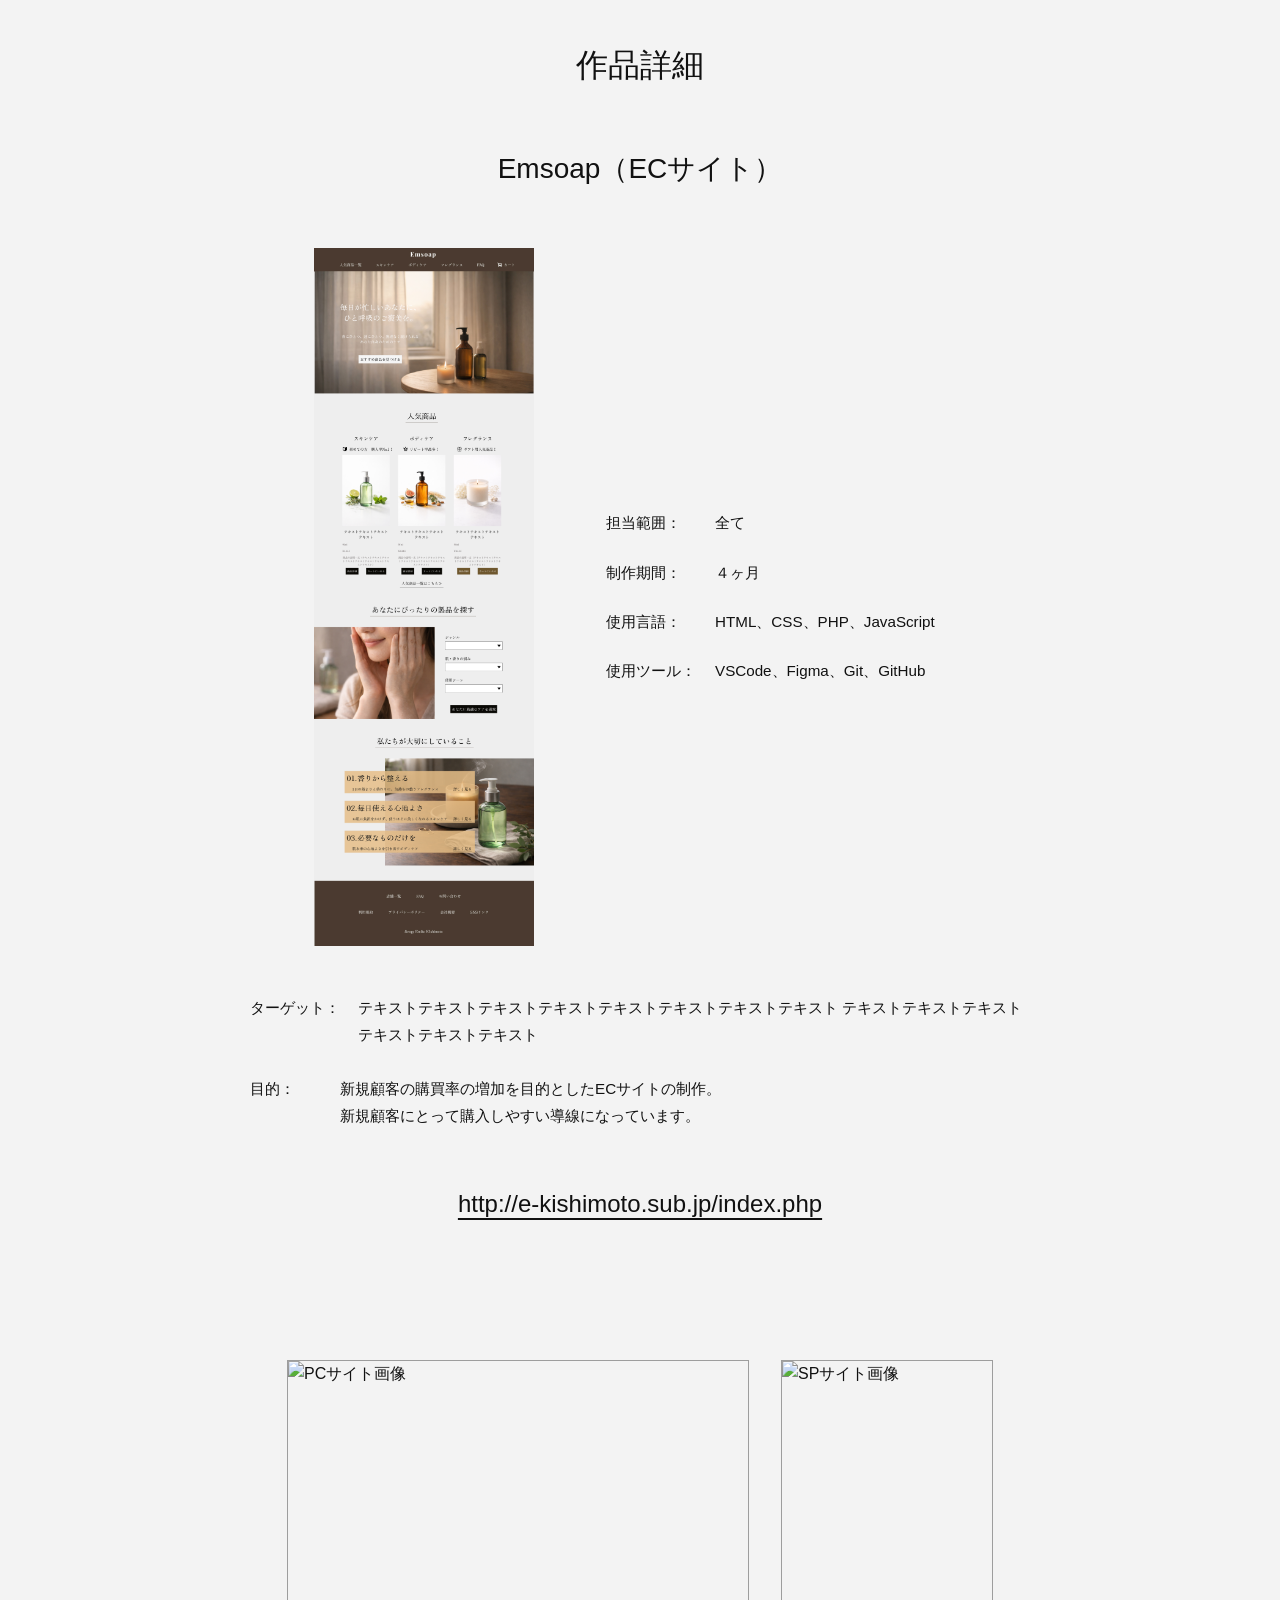
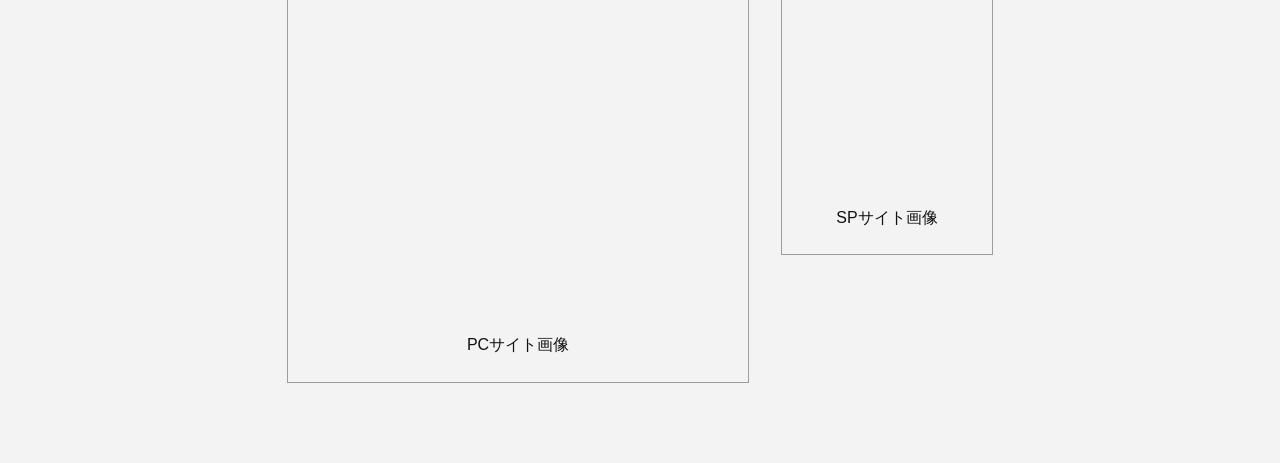
==== detail_emsoap.html @ 0c418281 "作品詳細のページ追加" ====
<!DOCTYPE html>
<html lang="ja">
<head>
  <meta charset="UTF-8">
  <meta name="viewport" content="width=device-width, initial-scale=1.0">
  <title>作品詳細</title>
  <link rel="stylesheet" href="./css/reset.css">
  <link rel="stylesheet" href="./css/style.css">
</head>
<body>

  <main class="works-detail">

    <section class="works-detail__intro">
      <div class="works-detail__inner">
        <h1 class="works-detail__heading">作品詳細</h1>

        <h2 class="works-detail__title">Emsoap（ECサイト）</h2>

        <div class="works-detail__summary">
          <div class="works-detail__thumb">
            <img src="./img/top_page.jpg" alt="Emsoapのサムネイル画像">
          </div>

          <div class="works-detail__meta">
            <dl class="works-detail__meta-list">
              <div class="works-detail__meta-item">
                <dt>担当範囲：</dt>
                <dd>全て</dd>
              </div>
              <div class="works-detail__meta-item">
                <dt>制作期間：</dt>
                <dd>４ヶ月</dd>
              </div>
              <div class="works-detail__meta-item">
                <dt>使用言語：</dt>
                <dd>HTML、CSS、PHP、JavaScript</dd>
              </div>
              <div class="works-detail__meta-item">
                <dt>使用ツール：</dt>
                <dd>VSCode、Figma、Git、GitHub</dd>
              </div>
            </dl>
          </div>
        </div>

        <div class="works-detail__description">
          <dl class="works-detail__text-list">
            <div class="works-detail__text-item">
              <dt>ターゲット：</dt>
              <dd>
                テキストテキストテキストテキストテキストテキストテキストテキスト
                テキストテキストテキストテキストテキストテキスト
              </dd>
            </div>
            <div class="works-detail__text-item">
              <dt>目的：</dt>
              <dd>
                新規顧客の購買率の増加を目的としたECサイトの制作。<br>新規顧客にとって購入しやすい導線になっています。
              </dd>
            </div>
          </dl>
        </div>

        <div class="works-detail__link-area">
          <a href="http://e-kishimoto.sub.jp/index.php" class="works-detail__link" target="_blank" rel="noopener noreferrer">http://e-kishimoto.sub.jp/index.php</a>
        </div>
      </div>
    </section>

    <section class="works-detail__gallery">
      <div class="works-detail__inner works-detail__inner--gallery">
        <figure class="works-detail__image works-detail__image--pc">
          <img src="./img/top_page.jpeg" alt="PCサイト画像">
          <figcaption>PCサイト画像</figcaption>
        </figure>

        <figure class="works-detail__image works-detail__image--sp">
          <img src="./img/top_page.jpeg" alt="SPサイト画像">
          <figcaption>SPサイト画像</figcaption>
        </figure>
      </div>
    </section>

  </main>

</body>
</html>
---- css/style.css ----
@charset "UTF-8";

/* =========================
   Base
========================= */
html {
  scroll-behavior: smooth;
}

body {
  margin: 0;
  font-family: "Helvetica Neue", Arial, sans-serif;
  color: #222;
  background-color: #e9e9e9;
  line-height: 1.6;
}

img {
  max-width: 100%;
  height: auto;
  display: block;
}

a {
  color: inherit;
  text-decoration: none;
}

ul {
  margin: 0;
  padding: 0;
  list-style: none;
}

/* =========================
   Common
========================= */
.section-title {
  margin: 0 0 64px;
  font-size: 3rem;
  font-weight: 500;
  text-align: center;
  letter-spacing: 0.05em;
}

/* =========================
   Header
========================= */
.header {
  padding: 16px 20px 0;
  background-color: #e9e9e9;
}

.header__inner {
  max-width: 1360px;
  margin: 0 auto;
  padding: 14px 32px;
  background-color: #f6f6f6;
  display: flex;
  justify-content: space-between;
  align-items: center;
}

.header__logo {
  margin: 0;
  font-size: 1.125rem;
  font-weight: 400;
}

.header__nav-list {
  display: flex;
  gap: 40px;
}

.header__nav-item a {
  font-size: 1rem;
  transition: opacity 0.3s;
}

.header__nav-item a:hover {
  opacity: 0.7;
}

/* =========================
   Hero
========================= */
.hero {
  padding: 80px 20px 0;
  background-color: #e9e9e9;
}

.hero__inner {
  max-width: 1360px;
  margin: 0 auto;
  min-height: 520px;
  display: flex;
  justify-content: center;
  align-items: center;
  background-color: #e9e9e9;
}

.hero__catchcopy {
  margin: 0;
  font-size: clamp(2.5rem, 5vw, 4.5rem);
  font-weight: 700;
  letter-spacing: 0.04em;
  background: linear-gradient(90deg, #df7d2f 0%, #f0c22b 100%);
  -webkit-background-clip: text;
  -webkit-text-fill-color: transparent;
  background-clip: text;
  color: transparent;
}

/* =========================
   Works
========================= */
.works {
  padding: 80px 20px 0;
  background-color: #e9e9e9;
}

.works__inner {
  max-width: 1360px;
  margin: 0 auto;
  padding: 90px 40px 120px;
  background-color: #f6f6f6;
}

.works__list {
  display: flex;
  justify-content: center;
  gap: 56px;
  flex-wrap: wrap;
}

.works-card {
  width: 240px;
}

.works-card__link {
  display: block;
  text-align: center;
}

.works-card__image {
  aspect-ratio: 1 / 1;
  overflow: hidden;
  margin-bottom: 18px;
  background-color: #ddd;
}

.works-card__image img {
  width: 100%;
  height: 100%;
  object-fit: cover;
}

.works-card__title {
  margin: 0 0 8px;
  font-size: 1.5rem;
  font-weight: 400;
}

.works-card__category {
  margin: 0 0 18px;
  font-size: 0.875rem;
  color: #333;
}

.works-card__button {
  display: inline-block;
  padding: 8px 14px;
  border: 1px solid #666;
  font-size: 0.875rem;
  line-height: 1;
  transition: background-color 0.3s, color 0.3s;
}

.works-card__link:hover .works-card__button {
  background-color: #222;
  color: #fff;
}

/* =========================
   About
========================= */
.about {
  padding: 0 20px;
  background-color: #e9e9e9;
}

.about__inner {
  max-width: 1360px;
  margin: 0 auto;
  padding: 90px 60px 110px;
  background-color: #d9ecf7;
}

.about__content {
  max-width: 980px;
  margin: 0 auto;
  display: flex;
  justify-content: center;
  align-items: center;
  gap: 90px;
}

.about__image {
  width: 320px;
  flex-shrink: 0;
}

.about__image img {
  width: 100%;
  aspect-ratio: 1 / 1;
  object-fit: cover;
  border-radius: 50%;
}

.about__text {
  max-width: 420px;
}

.about__name {
  margin: 0 0 12px;
  font-size: 3rem;
  font-weight: 500;
}

.about__birth {
  margin: 0 0 28px;
  font-size: 1rem;
  text-align: left;
}

.about__profile {
  margin: 0;
}

.about__profile-row {
  margin-bottom: 20px;
}

.about__profile-row:last-child {
  margin-bottom: 0;
}

.about__profile-title {
  margin-bottom: 6px;
  font-size: 0.95rem;
  font-weight: 400;
}

.about__profile-data {
  margin: 0;
  font-size: 0.95rem;
}

/* =========================
   Footer
========================= */
.footer {
  padding: 18px 20px;
  background-color: #e9e9e9;
}

.footer__copy {
  margin: 0;
  text-align: center;
  font-size: 0.75rem;
  color: #555;
}

/* =========================
   works detail
========================= */
.works-detail {
  background-color: #f3f3f3;
  color: #111;
}

.works-detail__inner {
  width: min(100%, 980px);
  margin: 0 auto;
  padding: 0 20px;
}

/* -------------------------
   intro
------------------------- */
.works-detail__intro {
  padding: 40px 0 80px;
}

.works-detail__heading {
  font-size: 2rem;
  font-weight: 500;
  text-align: center;
  margin-bottom: 56px;
}

.works-detail__title {
  font-size: 1.75rem;
  font-weight: 500;
  text-align: center;
  margin-bottom: 56px;
}

.works-detail__summary {
  display: flex;
  justify-content: center;
  align-items: center;
  gap: 72px;
  margin-bottom: 48px;
}

.works-detail__thumb {
  width: 220px;
  flex-shrink: 0;
}

.works-detail__thumb img {
  display: block;
  width: 100%;
  height: auto;
  object-fit: cover;
}

.works-detail__meta {
  max-width: 360px;
  width: 100%;
}

.works-detail__meta-list {
  display: flex;
  flex-direction: column;
  gap: 22px;
}

.works-detail__meta-item {
  display: flex;
  align-items: flex-start;
  gap: 14px;
  font-size: 0.95rem;
  line-height: 1.8;
}

.works-detail__meta-item dt {
  min-width: 95px;
  white-space: nowrap;
}

.works-detail__meta-item dd {
  margin: 0;
}

.works-detail__description {
  max-width: 780px;
  margin: 0 auto 56px;
}

.works-detail__text-list {
  display: flex;
  flex-direction: column;
  gap: 26px;
}

.works-detail__text-item {
  display: flex;
  align-items: flex-start;
  gap: 18px;
  font-size: 0.95rem;
  line-height: 1.8;
}

.works-detail__text-item dt {
  min-width: 72px;
  white-space: nowrap;
}

.works-detail__text-item dd {
  margin: 0;
  flex: 1;
}

.works-detail__link-area {
  text-align: center;
}

.works-detail__link {
  display: inline-block;
  color: #111;
  font-size: 1.5rem;
  text-decoration: underline;
  text-underline-offset: 6px;
}

/* -------------------------
   gallery
------------------------- */
.works-detail__gallery {
  padding: 56px 0 80px;
}

.works-detail__inner--gallery {
  display: flex;
  justify-content: center;
  align-items: flex-start;
  gap: 32px;
}

.works-detail__image {
  position: relative;
  border: 1px solid #9d9d9d;
  background-color: transparent;
  overflow: hidden;
}

.works-detail__image img {
  display: block;
  width: 100%;
  height: 100%;
  object-fit: cover;
}

.works-detail__image--pc {
  width: 460px;
  aspect-ratio: 4 / 5.4;
}

.works-detail__image--sp {
  width: 210px;
  aspect-ratio: 1 / 2.35;
}

.works-detail__image figcaption {
  position: absolute;
  left: 50%;
  bottom: 24px;
  transform: translateX(-50%);
  font-size: 1rem;
  color: #111;
  white-space: nowrap;
}

/* =========================
   Responsive
========================= */
@media screen and (max-width: 768px) {
  .section-title {
    margin-bottom: 40px;
    font-size: 2.25rem;
  }

  .header {
    padding: 12px 12px 0;
  }

  .header__inner {
    padding: 14px 16px;
    flex-direction: column;
    gap: 14px;
  }

  .header__logo {
    font-size: 1rem;
    text-align: center;
  }

  .header__nav-list {
    gap: 24px;
  }

  .header__nav-item a {
    font-size: 0.95rem;
  }

  .hero {
    padding: 48px 12px 0;
  }

  .hero__inner {
    min-height: 320px;
    padding: 0 12px;
  }

  .hero__catchcopy {
    text-align: center;
    line-height: 1.4;
  }

  .works {
    padding: 48px 12px 0;
  }

  .works__inner {
    padding: 56px 20px 72px;
  }

  .works__list {
    gap: 40px;
  }

  .works-card {
    width: 100%;
    max-width: 280px;
  }

  .works-card__title {
    font-size: 1.25rem;
  }

  .about {
    padding: 0 12px;
  }

  .about__inner {
    padding: 56px 20px 72px;
  }

  .about__content {
    flex-direction: column;
    gap: 40px;
  }

  .about__image {
    width: 220px;
  }

  .about__text {
    max-width: 100%;
    text-align: center;
  }

  .about__name {
    font-size: 2.2rem;
  }

  .about__birth {
    text-align: center;
  }

  .about__profile-title,
  .about__profile-data {
    text-align: left;
  }

  .footer {
    padding: 14px 12px;
  }

   .works-detail__intro {
    padding: 32px 0 56px;
  }

  .works-detail__heading {
    font-size: 1.75rem;
    margin-bottom: 40px;
  }

  .works-detail__title {
    font-size: 1.4rem;
    margin-bottom: 36px;
  }

  .works-detail__summary {
    flex-direction: column;
    gap: 28px;
    margin-bottom: 40px;
  }

  .works-detail__thumb {
    width: 100%;
    max-width: 260px;
  }

  .works-detail__meta {
    max-width: 100%;
  }

  .works-detail__meta-item {
    flex-direction: column;
    gap: 4px;
  }

  .works-detail__meta-item dt {
    min-width: auto;
  }

  .works-detail__text-item {
    flex-direction: column;
    gap: 4px;
  }

  .works-detail__text-item dt {
    min-width: auto;
  }

  .works-detail__description {
    margin-bottom: 40px;
  }

  .works-detail__link {
    font-size: 1.1rem;
    line-height: 1.6;
  }

  .works-detail__gallery {
    padding: 40px 0 56px;
  }

  .works-detail__inner--gallery {
    flex-direction: column;
    align-items: center;
    gap: 28px;
  }

  .works-detail__image--pc {
    width: 100%;
    max-width: 420px;
  }

  .works-detail__image--sp {
    width: 60%;
    max-width: 240px;
  }

  .works-detail__image figcaption {
    bottom: 18px;
    font-size: 0.95rem;
  }
}
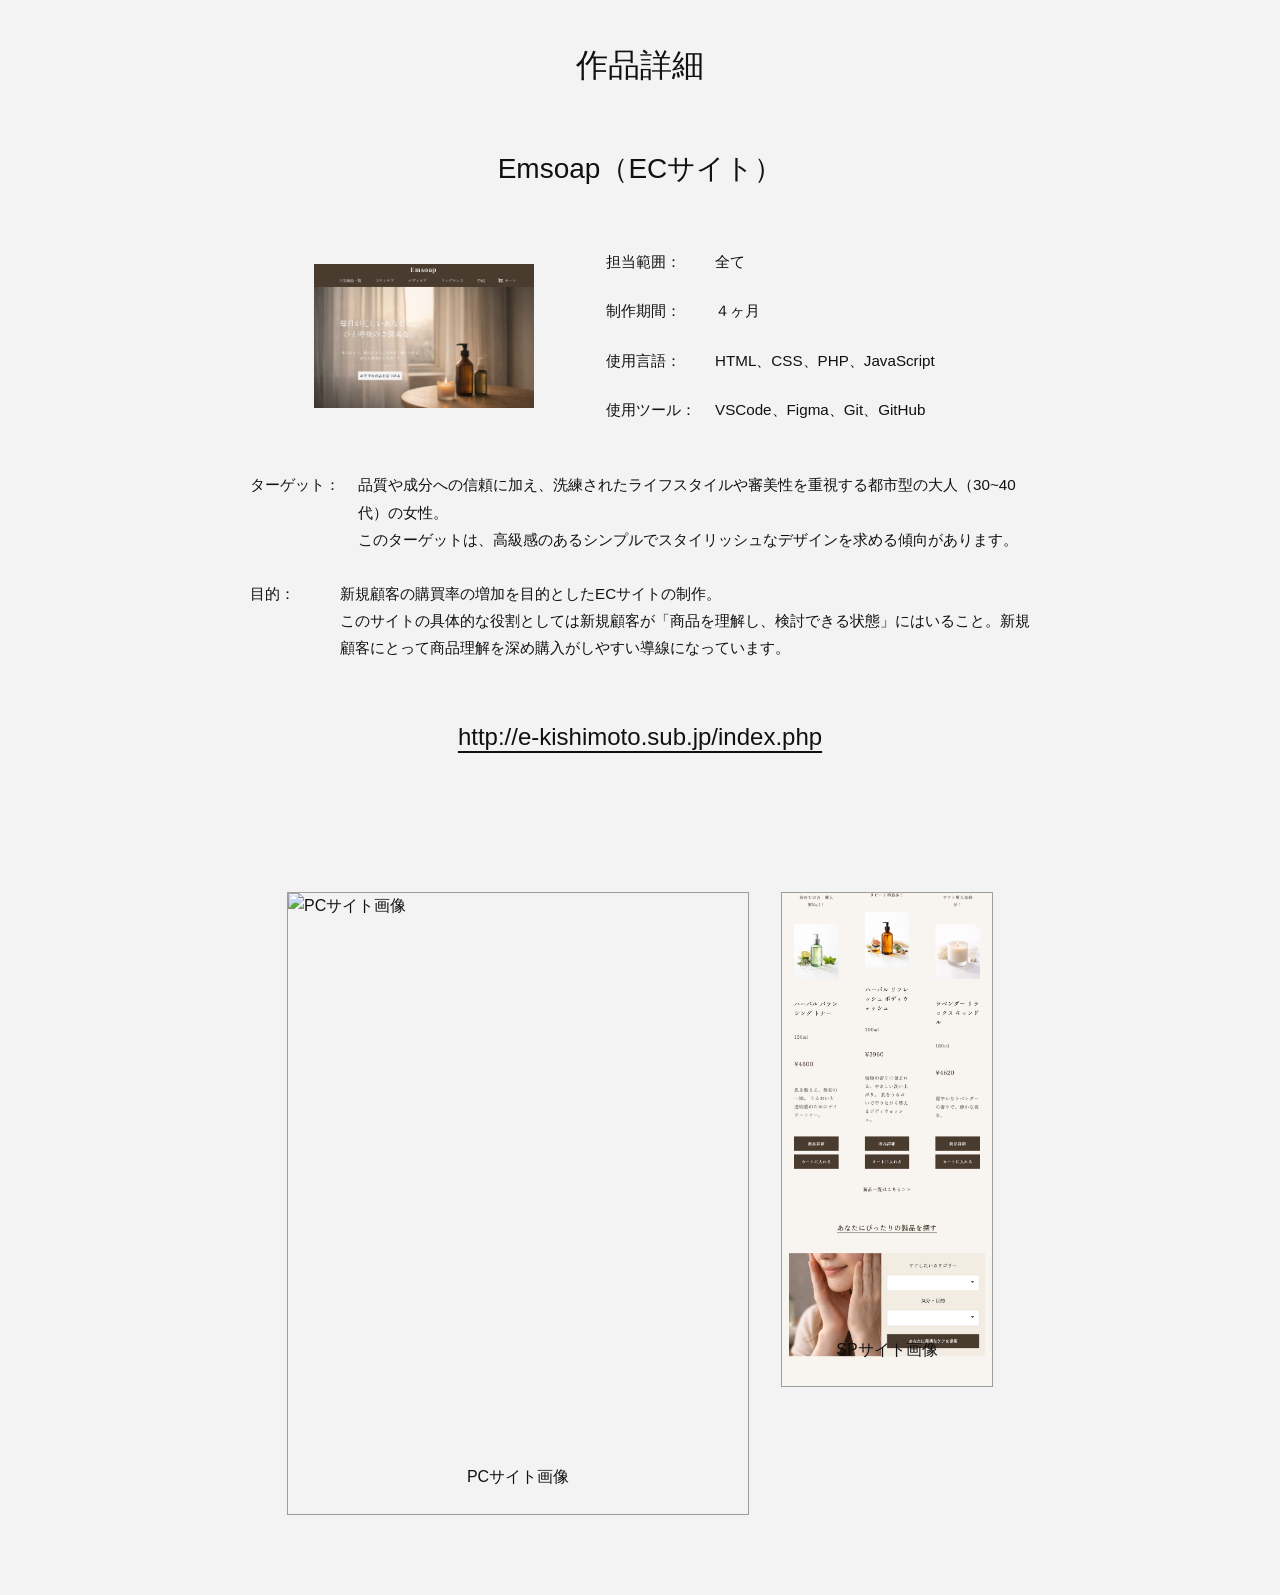
==== commit 809dfbd5: "微調整。画像追加。" ====
--- a/detail_emsoap.html
+++ b/detail_emsoap.html
@@ -19,7 +19,7 @@
 
         <div class="works-detail__summary">
           <div class="works-detail__thumb">
-            <img src="./img/top_page.jpg" alt="Emsoapのサムネイル画像">
+            <img src="./img/sumnail_emsoap.jpg" alt="Emsoapのサムネイル画像">
           </div>
 
           <div class="works-detail__meta">
@@ -49,14 +49,13 @@
             <div class="works-detail__text-item">
               <dt>ターゲット：</dt>
               <dd>
-                テキストテキストテキストテキストテキストテキストテキストテキスト
-                テキストテキストテキストテキストテキストテキスト
+                品質や成分への信頼に加え、洗練されたライフスタイルや審美性を重視する都市型の大人（30~40代）の女性。<br>このターゲットは、高級感のあるシンプルでスタイリッシュなデザインを求める傾向があります。
               </dd>
             </div>
             <div class="works-detail__text-item">
               <dt>目的：</dt>
               <dd>
-                新規顧客の購買率の増加を目的としたECサイトの制作。<br>新規顧客にとって購入しやすい導線になっています。
+                新規顧客の購買率の増加を目的としたECサイトの制作。<br>このサイトの具体的な役割としては新規顧客が「商品を理解し、検討できる状態」にはいること。新規顧客にとって商品理解を深め購入がしやすい導線になっています。
               </dd>
             </div>
           </dl>
@@ -71,12 +70,12 @@
     <section class="works-detail__gallery">
       <div class="works-detail__inner works-detail__inner--gallery">
         <figure class="works-detail__image works-detail__image--pc">
-          <img src="./img/top_page.jpeg" alt="PCサイト画像">
+          <img src="./img/top_page_all.jpg" alt="PCサイト画像">
           <figcaption>PCサイト画像</figcaption>
         </figure>
 
         <figure class="works-detail__image works-detail__image--sp">
-          <img src="./img/top_page.jpeg" alt="SPサイト画像">
+          <img src="./img/top_mobile.jpg" alt="SPサイト画像">
           <figcaption>SPサイト画像</figcaption>
         </figure>
       </div>
